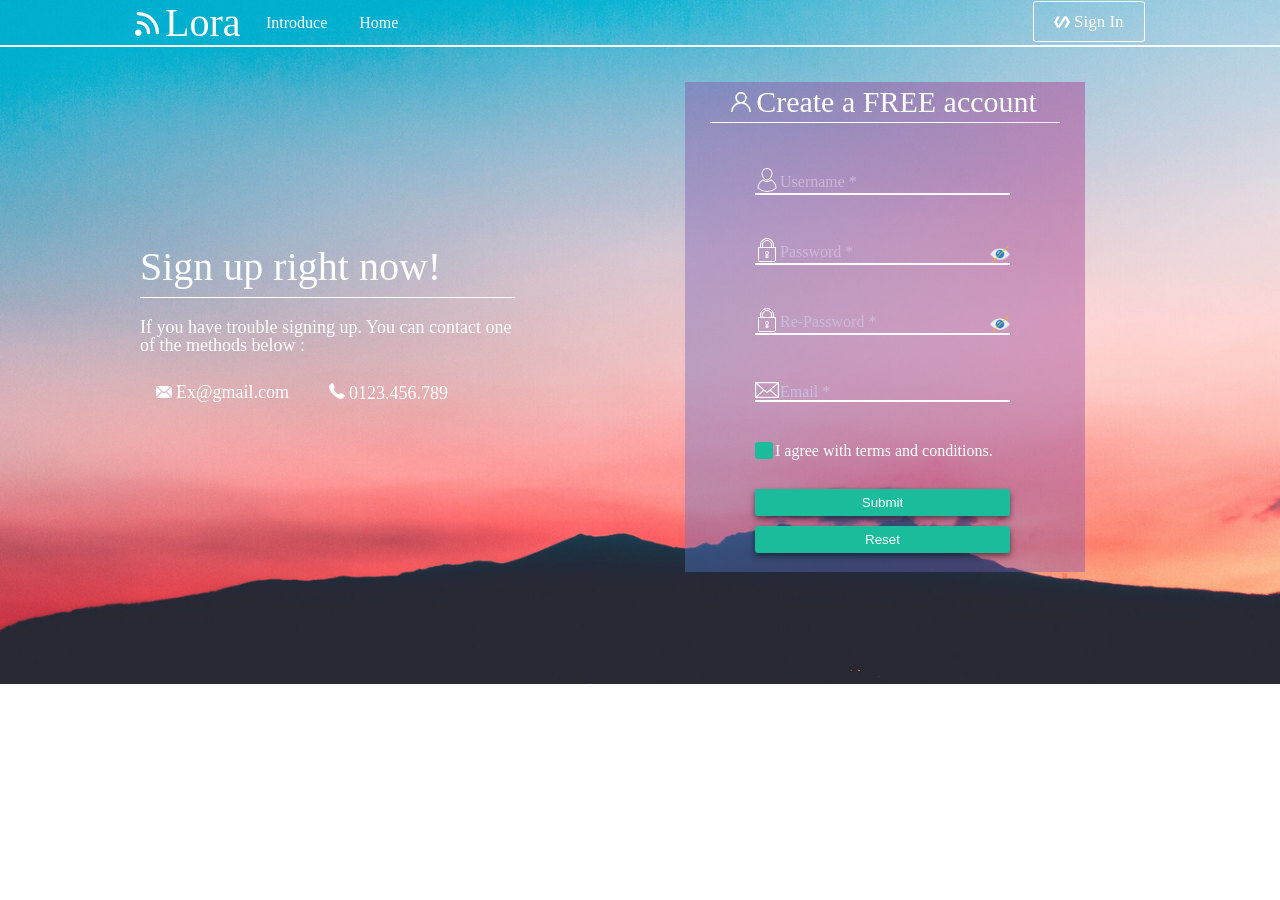
==== project/signup.html @ fecfa1d0 "sign up" ====
<!DOCTYPE html>
<html lang="en">
<head>
	<meta charset="UTF-8">
	<title>Sign up</title>
	<link rel="stylesheet" href="css\signup.css">
</head>
<body>

	<div class="container">

		<!-- header -->
		<div class="header">
			
			<!-- wrap -->
			<div class="header-wrap">
				
				<!-- header-left -->
				<div class="header-left">

					<!-- header-left-div -->
					<div class="header-left-div">
						
						<p class="header-left-div-p">Lora</p>

					</div>
					<!-- header-left-div -->

					<!-- header-left-nav -->
					<div class="header-left-nav">
						
						<ul>
							<li><a href="" class="header-left-nav-introduce">Introduce</a></li>
							<li><a href="" class="header-left-nav-home">Home</a></li>
						</ul>

					</div>
					<!-- end header-left-nav -->

					<!-- clear float -->
					<div class="clear"></div>
					<!-- end clear float -->

				</div>
				<!-- end header-left -->
				
				<!-- header-right -->
				<div class="header-right">

					<!-- header-right-div -->
					<div class="header-right-div">

						<a href="" class="header-right-div-a">Sign In</a>

					</div>
					<!-- end header-right-div -->
					
				</div>
				<!-- end header-right -->
					
				<!-- clear float -->
				<div class="clear"></div>
				<!-- end clear float -->

			</div>
			<!-- end wrap -->
			
		</div>
		<!-- end header -->

		<!-- content -->
		<div class="content">
			
			<!-- content-left -->
			<div class="content-left">

				<p class="content-left-p">Sign up right now!</p>
				<p class="content-left-p-p">If you have trouble signing up. You can contact one of the methods below :</p>
				
				<div class="content-left-div">
					
					<!-- content-left-left -->
					<div class="content-left-left">
						
						<p>Ex@gmail.com</p>

					</div>
					<!-- end content-left-left -->

					<!-- content-left-right -->
					<div class="content-left-right">
						
						<p>0123.456.789</p>

					</div>
					<!-- end content-left-right -->

				</div>

				<!-- clear float -->
				<div class="clear"></div>
				<!-- end clear float -->			

			</div>
			<!-- end content-left -->

			<!-- content-right -->
			<div class="content-right">

				<!-- content-right-form -->
				<div class="content-right-form">
					
					<!-- content-right-form-header  -->
					<div class="content-right-form-header">
						
						<p class="content-right-form-header-p">Create a FREE account</p>

					</div>
					<!-- content-right-form-header  -->
					
					<!-- form-sign-up -->
					<div class="form-sign-up">
						
						<!-- start form -->
						<form>
							
							<!-- username -->
							<div class="username">
								
								<input type="text" class="input-username" required autocomplete="off">
								<label class="lbl-username">Username *</label>

								<!-- exception-text -->
								<div class="exception-text">
									
									<p class="error-username-picture"></p>
									<p class="error-username">Please enter a username.</p>

								</div>
								<!-- end exception-text -->

							</div>
							<!-- end username -->

							<!-- password -->
							<div class="password">
								
								<input type="password" class="input-password" required autocomplete="off">
								<label class="lbl-password">Password *</label>
								<p id="hide-show-password" onclick="js_Click()"></p>

								<!-- exception-password -->
								<div class="exception-password">
									
									<p class="error-password-picture"></p>
									<p class="error-password">Please enter a password.</p>

								</div>
								<!-- end exception-password -->

							</div>
							<!-- end password -->

							<!-- re-password -->
							<div class="re-password">
								
								<input type="password" class="input-re-password" required autocomplete="off">
								<label class="lbl-re-password">Re-Password *</label>
								<p id="hide-show-re-password"></p>

								<!-- exception-re-password -->
								<div class="exception-re-password">
									
									<p class="error-re-password-picture"></p>
									<p class="error-re-password">Please enter a re-password.</p>

								</div>
								<!-- end exception-re-password -->

							</div>
							<!-- end re-password -->

							<!-- email -->
							<div class="email">
								
								<input type="text" class="input-email" required autocomplete="off">
								<label class="lbl-email">Email *</label>

								<!-- exception-email -->
								<div class="exception-email">
									
									<p class="error-email-picture"></p>
									<p class="error-email">Please enter a email.</p>

								</div>
								<!-- end exception-email -->

								<!-- check-box -->
							<div class="check-box">

								<input type="checkbox" id="mycheckbox">I agree with terms and conditions.
									
							</div>
							<!-- end check-box -->
							
							<divc class="button-submit-reset">

								<button class="submit">Submit</button>
           						<button class="reset">Reset</button>

							</div>

						</form>
						<!-- end form-sign-up -->

					</div>
					<!-- end form -->

				</div>
				<!-- end content-right-form -->
				
			</div>
			<!-- end content-right -->

			<!-- clear float -->
			<div class="clear"></div>
			<!-- end clear float -->

		</div>
		<!-- end content -->

		<div class="footer"></div>

	</div>

	<script type="text/javascript" src="js\signup.js"></script>
</body>
</html>
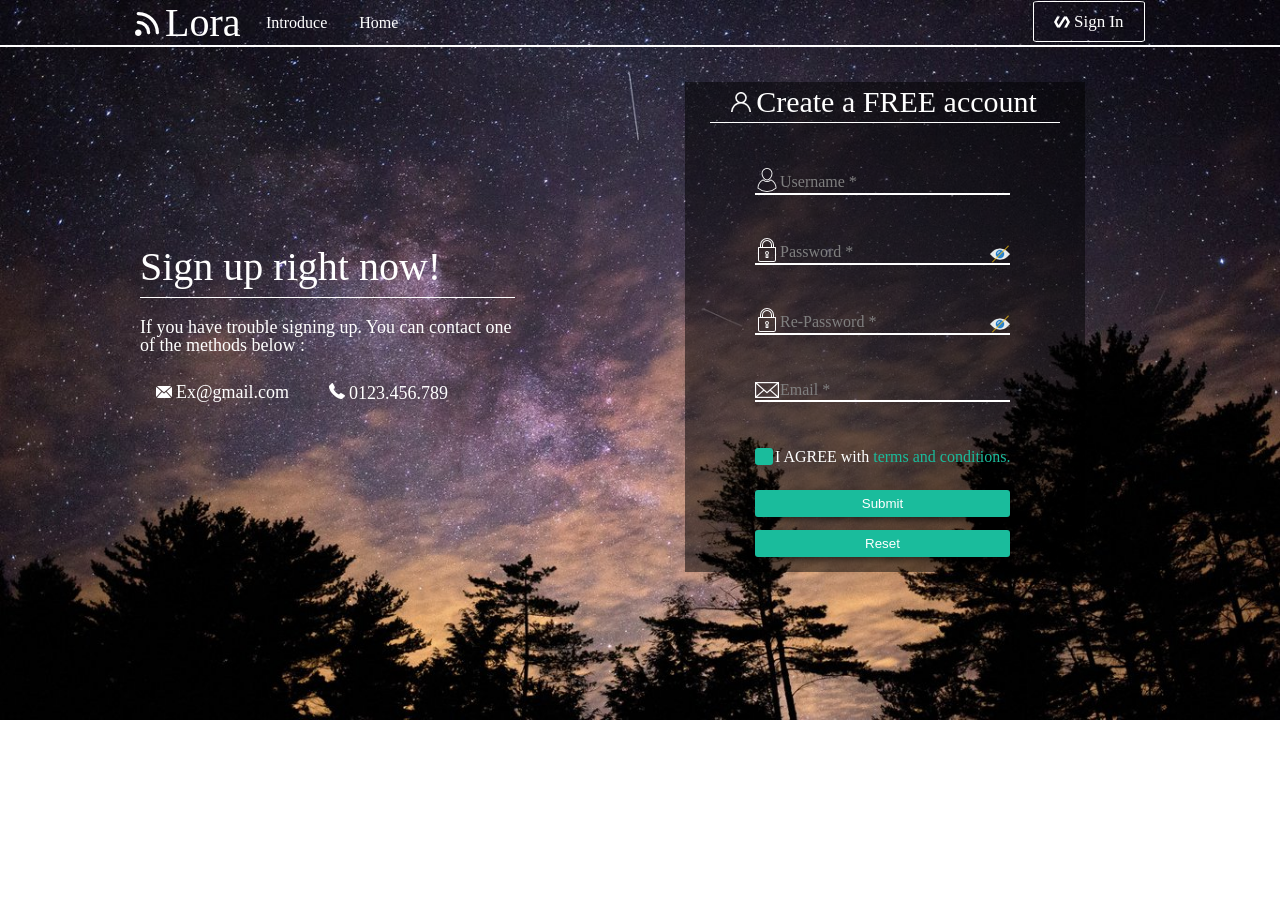
==== commit d87c2a91: "update sign up" ====
--- a/project/signup.html
+++ b/project/signup.html
@@ -124,89 +124,103 @@
 						<!-- start form -->
 						<form>
 							
-							<!-- username -->
-							<div class="username">
+							<!-- input-input -->
+							<div class="input-input">
 								
-								<input type="text" class="input-username" required autocomplete="off">
-								<label class="lbl-username">Username *</label>
-
-								<!-- exception-text -->
-								<div class="exception-text">
-									
-									<p class="error-username-picture"></p>
-									<p class="error-username">Please enter a username.</p>
-
-								</div>
-								<!-- end exception-text -->
+								<!-- username -->
+								<div class="username">
+									
+									<input type="text" id="input-username" required autocomplete="off">
+									<label id="lbl-username">Username *</label>
+
+									<!-- exception-text -->
+									<div class="exception-text">
+										
+										<p id="error-username-picture"></p>
+										<p id="error-username">Please enter a username.</p>
+
+									</div>
+									<!-- end exception-text -->
+
+								</div>
+								<!-- end username -->
+
+								<!-- password -->
+								<div class="password">
+									
+									<input type="password" id="input-password" required autocomplete="off">
+									<label id="lbl-password">Password *</label>
+									<p id="hide-show-password"></p>
+
+									<!-- exception-password -->
+									<div class="exception-password">
+										
+										<p id="error-password-picture"></p>
+										<p id="error-password">Please enter a password.</p>
+
+									</div>
+									<!-- end exception-password -->
+
+								</div>
+								<!-- end password -->
+
+								<!-- re-password -->
+								<div class="re-password">
+									
+									<input type="password" id="input-re-password" required autocomplete="off">
+									<label id="lbl-re-password">Re-Password *</label>
+									<p id="hide-show-re-password"></p>
+
+									<!-- exception-re-password -->
+									<div class="exception-re-password">
+										
+										<p id="error-re-password-picture"></p>
+										<p id="error-re-password">Please enter a re-password.</p>
+
+									</div>
+								<!-- end exception-re-password -->
+
+								</div>
+								<!-- end re-password -->
+
+								<!-- email -->
+								<div class="email">
+									
+									<input type="text" id="input-email" required autocomplete="off">
+									<label id="lbl-email">Email *</label>
+
+									<!-- exception-email -->
+									<div class="exception-email">
+										
+										<p id="error-email-picture"></p>
+										<p id="error-email">Please enter a email.</p>
+
+									</div>
+									<!-- end exception-email -->
+
+								</div>
 
 							</div>
-							<!-- end username -->
-
-							<!-- password -->
-							<div class="password">
+							<!-- end input-input -->
+							
+							<div class="button-checkbox">
 								
-								<input type="password" class="input-password" required autocomplete="off">
-								<label class="lbl-password">Password *</label>
-								<p id="hide-show-password" onclick="js_Click()"></p>
-
-								<!-- exception-password -->
-								<div class="exception-password">
-									
-									<p class="error-password-picture"></p>
-									<p class="error-password">Please enter a password.</p>
-
-								</div>
-								<!-- end exception-password -->
-
-							</div>
-							<!-- end password -->
-
-							<!-- re-password -->
-							<div class="re-password">
+								<!-- check-box -->
+								<div class="check-box" style="color: white;">
+
+									<input type="checkbox" id="mycheckbox">I AGREE with <span style="color: #1ABC9C">terms and conditions.</span>
+										
+								</div>
+								<!-- end check-box -->
 								
-								<input type="password" class="input-re-password" required autocomplete="off">
-								<label class="lbl-re-password">Re-Password *</label>
-								<p id="hide-show-re-password"></p>
-
-								<!-- exception-re-password -->
-								<div class="exception-re-password">
-									
-									<p class="error-re-password-picture"></p>
-									<p class="error-re-password">Please enter a re-password.</p>
-
-								</div>
-								<!-- end exception-re-password -->
-
-							</div>
-							<!-- end re-password -->
-
-							<!-- email -->
-							<div class="email">
-								
-								<input type="text" class="input-email" required autocomplete="off">
-								<label class="lbl-email">Email *</label>
-
-								<!-- exception-email -->
-								<div class="exception-email">
-									
-									<p class="error-email-picture"></p>
-									<p class="error-email">Please enter a email.</p>
-
-								</div>
-								<!-- end exception-email -->
-
-								<!-- check-box -->
-							<div class="check-box">
-
-								<input type="checkbox" id="mycheckbox">I agree with terms and conditions.
-									
-							</div>
-							<!-- end check-box -->
-							
-							<divc class="button-submit-reset">
-
-								<button class="submit">Submit</button>
-           						<button class="reset">Reset</button>
+								<!-- button-submit-reset -->
+								<div class="button-submit-reset">
+
+									<button id="submitt" disabled>Submit</button>
+	           						<button class="reset">Reset</button>
+
+								</div>
+								<!-- end button-submit-reset -->
 
 							</div>
 
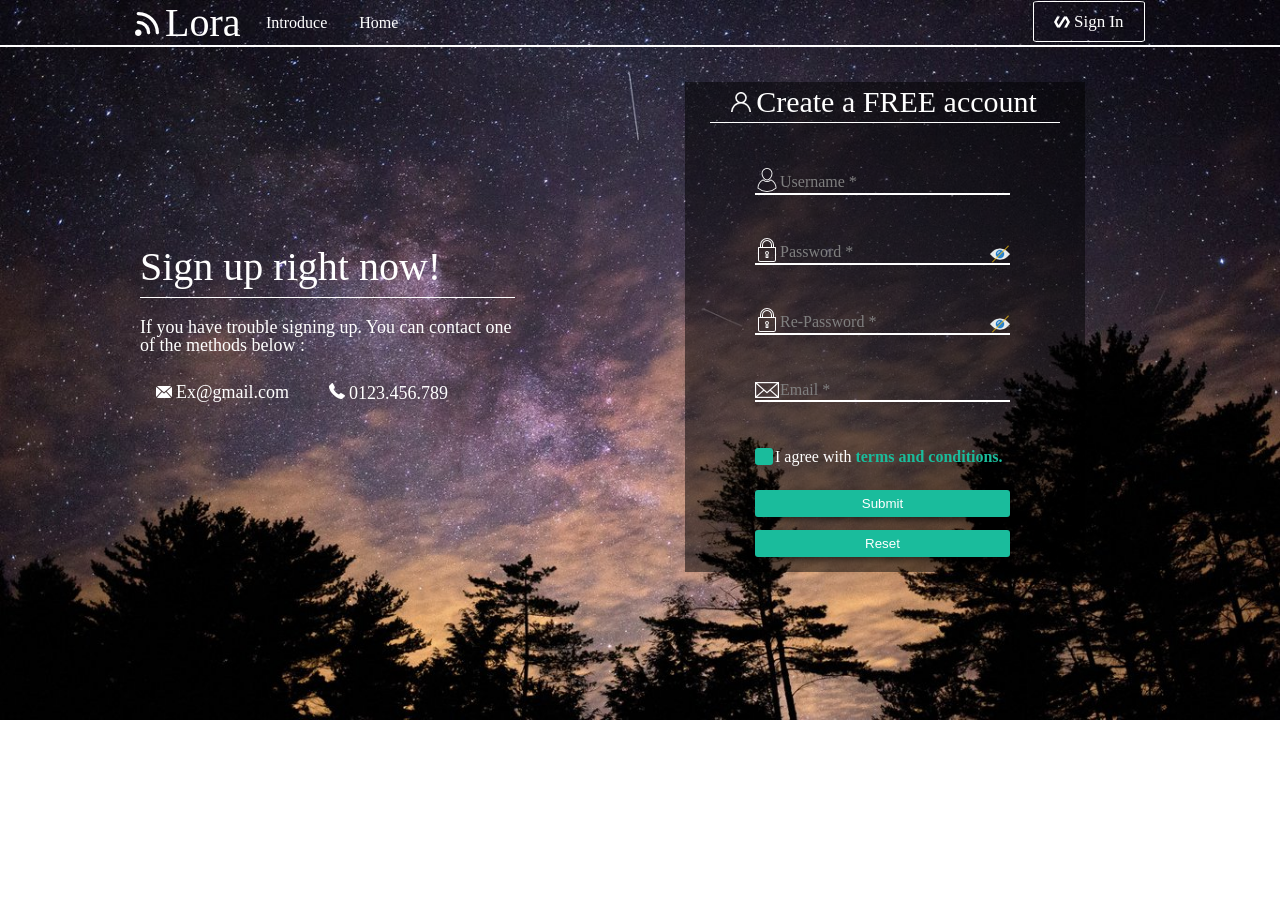
==== commit 7dd2e346: "create dashboard and create admin" ====
--- a/project/signup.html
+++ b/project/signup.html
@@ -208,7 +208,7 @@
 								<!-- check-box -->
 								<div class="check-box" style="color: white;">
 
-									<input type="checkbox" id="mycheckbox">I AGREE with <span style="color: #1ABC9C">terms and conditions.</span>
+									<input type="checkbox" id="mycheckbox">I agree with <span style="color: #1ABC9C; font-weight: bold;">terms and conditions.</span>
 										
 								</div>
 								<!-- end check-box -->
